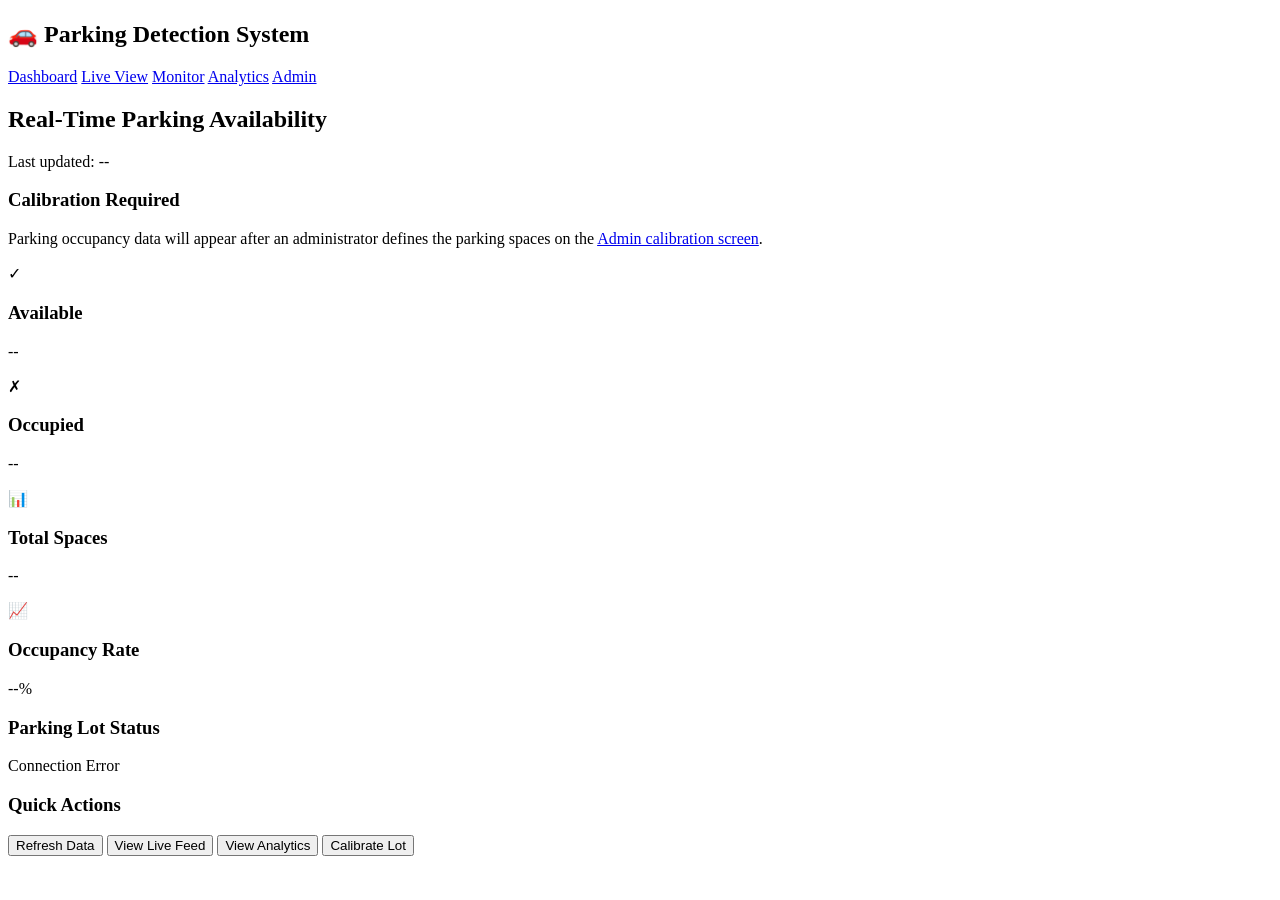
==== flaskweb/templates/index.html @ d4d2ddb9 "Improve live feed orientation and gating" ====
<!DOCTYPE html>
<html lang="en">
<head>
    <meta charset="UTF-8">
    <meta name="viewport" content="width=device-width, initial-scale=1.0">
    <title>Parking Availability Dashboard</title>
    <link rel="stylesheet" href="/static/css/style.css">
</head>
<body>
    <nav class="navbar">
        <div class="nav-container">
            <h1>🚗 Parking Detection System</h1>
            <div class="nav-links">
                <a href="/" class="active">Dashboard</a>
                <a href="/live">Live View</a>
                <a href="/monitor">Monitor</a>
                <a href="/analytics">Analytics</a>
                <a href="/admin">Admin</a>
            </div>
        </div>
    </nav>

    <div class="container">
        <div class="header">
            <h2>Real-Time Parking Availability</h2>
            <p class="last-updated">Last updated: <span id="lastUpdated">--</span></p>
        </div>

        <div id="calibrationNotice" class="notice-card hidden">
            <h3>Calibration Required</h3>
            <p>
                Parking occupancy data will appear after an administrator defines the parking spaces on the
                <a href="/admin">Admin calibration screen</a>.
            </p>
        </div>

        <div class="stats-grid" id="statsGrid">
            <div class="stat-card available">
                <div class="stat-icon">✓</div>
                <div class="stat-content">
                    <h3>Available</h3>
                    <p class="stat-number" id="availableSpaces">--</p>
                </div>
            </div>

            <div class="stat-card occupied">
                <div class="stat-icon">✗</div>
                <div class="stat-content">
                    <h3>Occupied</h3>
                    <p class="stat-number" id="occupiedSpaces">--</p>
                </div>
            </div>

            <div class="stat-card total">
                <div class="stat-icon">📊</div>
                <div class="stat-content">
                    <h3>Total Spaces</h3>
                    <p class="stat-number" id="totalSpaces">--</p>
                </div>
            </div>

            <div class="stat-card occupancy">
                <div class="stat-icon">📈</div>
                <div class="stat-content">
                    <h3>Occupancy Rate</h3>
                    <p class="stat-number" id="occupancyRate">--%</p>
                </div>
            </div>
        </div>

        <div class="content-section" id="statusSection">
            <h3>Parking Lot Status</h3>
            <div class="status-indicator">
                <span class="indicator-dot" id="statusIndicator"></span>
                <span id="statusText">Checking status...</span>
            </div>
        </div>

        <div class="content-section">
            <h3>Quick Actions</h3>
            <div class="button-group">
                <button onclick="refreshData()" class="btn btn-primary">Refresh Data</button>
                <button onclick="window.location.href='/monitor'" class="btn btn-secondary">View Live Feed</button>
                <button onclick="window.location.href='/analytics'" class="btn btn-secondary">View Analytics</button>
                <button onclick="window.location.href='/admin'" class="btn btn-secondary">Calibrate Lot</button>
            </div>
        </div>
    </div>

    <script>
        let updateInterval;

        function updateCalibrationVisibility(isCalibrated) {
            const statsGrid = document.getElementById('statsGrid');
            const statusSection = document.getElementById('statusSection');
            const notice = document.getElementById('calibrationNotice');

            if (!isCalibrated) {
                notice.classList.remove('hidden');
                statsGrid.classList.add('hidden');
                statusSection.classList.add('hidden');
                return false;
            }

            notice.classList.add('hidden');
            statsGrid.classList.remove('hidden');
            statusSection.classList.remove('hidden');
            return true;
        }

        async function fetchParkingStatus() {
            try {
                const response = await fetch('/api/parking/status');
                const data = await response.json();

                const isCalibrated = updateCalibrationVisibility(Boolean(data.is_calibrated));

                if (!isCalibrated) {
                    document.getElementById('availableSpaces').textContent = '--';
                    document.getElementById('occupiedSpaces').textContent = '--';
                    document.getElementById('totalSpaces').textContent = '--';
                    document.getElementById('occupancyRate').textContent = '--%';
                    document.getElementById('lastUpdated').textContent = 'Pending calibration';
                    document.getElementById('statusIndicator').className = 'indicator-dot yellow';
                    document.getElementById('statusText').textContent = 'Awaiting calibration by an admin';
                    return;
                }

                // Update stats
                document.getElementById('availableSpaces').textContent = data.available_spaces;
                document.getElementById('occupiedSpaces').textContent = data.occupied_spaces;
                document.getElementById('totalSpaces').textContent = data.total_spaces;
                
                // Calculate occupancy rate
                const occupancyRate = ((data.occupied_spaces / data.total_spaces) * 100).toFixed(1);
                document.getElementById('occupancyRate').textContent = occupancyRate + '%';
                
                // Update last updated time
                const lastUpdated = new Date(data.last_updated);
                document.getElementById('lastUpdated').textContent = lastUpdated.toLocaleTimeString();
                
                // Update status indicator
                const indicator = document.getElementById('statusIndicator');
                const statusText = document.getElementById('statusText');
                
                if (data.available_spaces > 10) {
                    indicator.className = 'indicator-dot green';
                    statusText.textContent = 'Parking Available';
                } else if (data.available_spaces > 5) {
                    indicator.className = 'indicator-dot yellow';
                    statusText.textContent = 'Limited Availability';
                } else {
                    indicator.className = 'indicator-dot red';
                    statusText.textContent = 'Almost Full';
                }
                
            } catch (error) {
                console.error('Error fetching parking status:', error);
                document.getElementById('statusText').textContent = 'Connection Error';
            }
        }

        function refreshData() {
            fetchParkingStatus();
        }

        // Initial load
        fetchParkingStatus();

        // Auto-refresh every 5 seconds
        updateInterval = setInterval(fetchParkingStatus, 5000);

        // Cleanup on page unload
        window.addEventListener('beforeunload', () => {
            clearInterval(updateInterval);
        });
    </script>
</body>
</html>
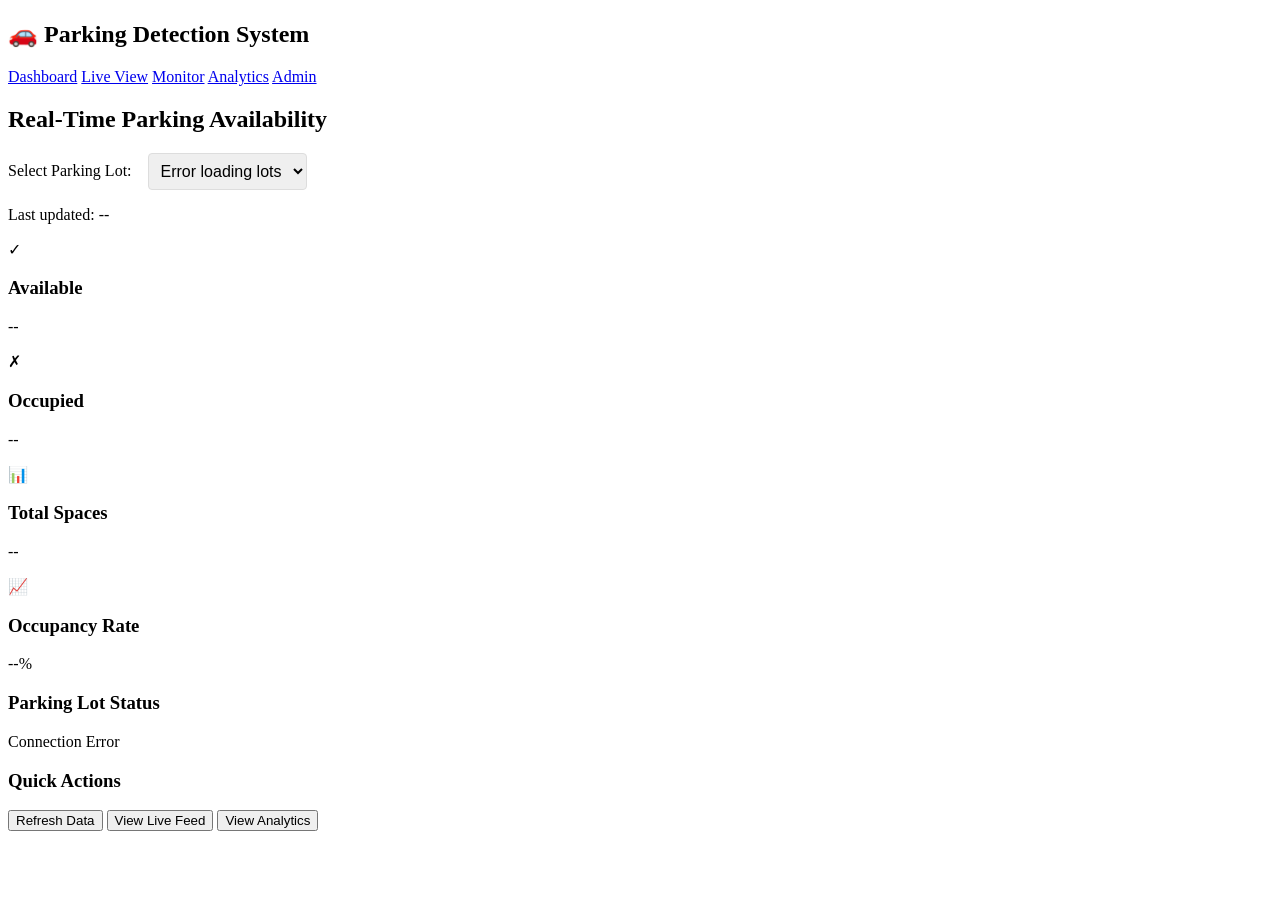
==== commit a129ca3e: "Massive System Overhaul A backlog of changes to the main branch involving multiple improvements and " ====
--- a/flaskweb/templates/index.html
+++ b/flaskweb/templates/index.html
@@ -23,18 +23,16 @@
     <div class="container">
         <div class="header">
             <h2>Real-Time Parking Availability</h2>
+            <div style="display: flex; align-items: center; gap: 1rem; margin-top: 0.5rem;">
+                <label for="lotSelector" style="font-weight: 500;">Select Parking Lot:</label>
+                <select id="lotSelector" style="padding: 0.5rem; border-radius: 4px; border: 1px solid #ddd; font-size: 1rem;">
+                    <option value="">Loading lots...</option>
+                </select>
+            </div>
             <p class="last-updated">Last updated: <span id="lastUpdated">--</span></p>
         </div>
 
-        <div id="calibrationNotice" class="notice-card hidden">
-            <h3>Calibration Required</h3>
-            <p>
-                Parking occupancy data will appear after an administrator defines the parking spaces on the
-                <a href="/admin">Admin calibration screen</a>.
-            </p>
-        </div>
-
-        <div class="stats-grid" id="statsGrid">
+        <div class="stats-grid">
             <div class="stat-card available">
                 <div class="stat-icon">✓</div>
                 <div class="stat-content">
@@ -68,7 +66,7 @@
             </div>
         </div>
 
-        <div class="content-section" id="statusSection">
+        <div class="content-section">
             <h3>Parking Lot Status</h3>
             <div class="status-indicator">
                 <span class="indicator-dot" id="statusIndicator"></span>
@@ -82,61 +80,67 @@
                 <button onclick="refreshData()" class="btn btn-primary">Refresh Data</button>
                 <button onclick="window.location.href='/monitor'" class="btn btn-secondary">View Live Feed</button>
                 <button onclick="window.location.href='/analytics'" class="btn btn-secondary">View Analytics</button>
-                <button onclick="window.location.href='/admin'" class="btn btn-secondary">Calibrate Lot</button>
             </div>
         </div>
     </div>
 
     <script>
         let updateInterval;
+        let currentLotId = 'LOT-001'; // Default
 
-        function updateCalibrationVisibility(isCalibrated) {
-            const statsGrid = document.getElementById('statsGrid');
-            const statusSection = document.getElementById('statusSection');
-            const notice = document.getElementById('calibrationNotice');
-
-            if (!isCalibrated) {
-                notice.classList.remove('hidden');
-                statsGrid.classList.add('hidden');
-                statusSection.classList.add('hidden');
-                return false;
+        async function loadAvailableLots() {
+            try {
+                const response = await fetch('/api/lots');
+                const data = await response.json();
+                const selector = document.getElementById('lotSelector');
+                
+                if (data.lots && data.lots.length > 0) {
+                    selector.innerHTML = data.lots.map(lot => 
+                        `<option value="${lot.public_id}" ${lot.public_id === currentLotId ? 'selected' : ''}>${lot.name} (${lot.public_id})</option>`
+                    ).join('');
+                    
+                    // Set default to first lot if current doesn't exist
+                    if (!data.lots.find(l => l.public_id === currentLotId)) {
+                        currentLotId = data.lots[0].public_id;
+                        selector.value = currentLotId;
+                    }
+                } else {
+                    selector.innerHTML = '<option value="">No lots available</option>';
+                }
+                
+                // Add change listener
+                selector.addEventListener('change', (e) => {
+                    currentLotId = e.target.value;
+                    fetchParkingStatus();
+                });
+                
+            } catch (error) {
+                console.error('Error loading lots:', error);
+                document.getElementById('lotSelector').innerHTML = '<option value="">Error loading lots</option>';
             }
-
-            notice.classList.add('hidden');
-            statsGrid.classList.remove('hidden');
-            statusSection.classList.remove('hidden');
-            return true;
         }
 
         async function fetchParkingStatus() {
+            if (!currentLotId) return;
+            
             try {
-                const response = await fetch('/api/parking/status');
+                const response = await fetch(`/api/lot/${currentLotId}/status`);
+                if (!response.ok) {
+                    throw new Error(`HTTP error! status: ${response.status}`);
+                }
                 const data = await response.json();
-
-                const isCalibrated = updateCalibrationVisibility(Boolean(data.is_calibrated));
-
-                if (!isCalibrated) {
-                    document.getElementById('availableSpaces').textContent = '--';
-                    document.getElementById('occupiedSpaces').textContent = '--';
-                    document.getElementById('totalSpaces').textContent = '--';
-                    document.getElementById('occupancyRate').textContent = '--%';
-                    document.getElementById('lastUpdated').textContent = 'Pending calibration';
-                    document.getElementById('statusIndicator').className = 'indicator-dot yellow';
-                    document.getElementById('statusText').textContent = 'Awaiting calibration by an admin';
-                    return;
-                }
-
-                // Update stats
+                
+                // Update stats - use available_spaces/occupied_spaces for consistency
                 document.getElementById('availableSpaces').textContent = data.available_spaces;
                 document.getElementById('occupiedSpaces').textContent = data.occupied_spaces;
                 document.getElementById('totalSpaces').textContent = data.total_spaces;
                 
                 // Calculate occupancy rate
-                const occupancyRate = ((data.occupied_spaces / data.total_spaces) * 100).toFixed(1);
+                const occupancyRate = data.total_spaces > 0 ? ((data.occupied_spaces / data.total_spaces) * 100).toFixed(1) : 0;
                 document.getElementById('occupancyRate').textContent = occupancyRate + '%';
                 
                 // Update last updated time
-                const lastUpdated = new Date(data.last_updated);
+                const lastUpdated = new Date(data.timestamp);
                 document.getElementById('lastUpdated').textContent = lastUpdated.toLocaleTimeString();
                 
                 // Update status indicator
@@ -146,17 +150,18 @@
                 if (data.available_spaces > 10) {
                     indicator.className = 'indicator-dot green';
                     statusText.textContent = 'Parking Available';
-                } else if (data.available_spaces > 5) {
+                } else if (data.available_spaces > 0) {
                     indicator.className = 'indicator-dot yellow';
                     statusText.textContent = 'Limited Availability';
                 } else {
                     indicator.className = 'indicator-dot red';
-                    statusText.textContent = 'Almost Full';
+                    statusText.textContent = 'Lot Full';
                 }
                 
             } catch (error) {
                 console.error('Error fetching parking status:', error);
                 document.getElementById('statusText').textContent = 'Connection Error';
+                document.getElementById('statusIndicator').className = 'indicator-dot red';
             }
         }
 
@@ -165,10 +170,13 @@
         }
 
         // Initial load
-        fetchParkingStatus();
-
-        // Auto-refresh every 5 seconds
-        updateInterval = setInterval(fetchParkingStatus, 5000);
+        document.addEventListener('DOMContentLoaded', () => {
+            loadAvailableLots().then(() => {
+                fetchParkingStatus();
+                // Auto-refresh every 10 seconds
+                updateInterval = setInterval(fetchParkingStatus, 10000);
+            });
+        });
 
         // Cleanup on page unload
         window.addEventListener('beforeunload', () => {
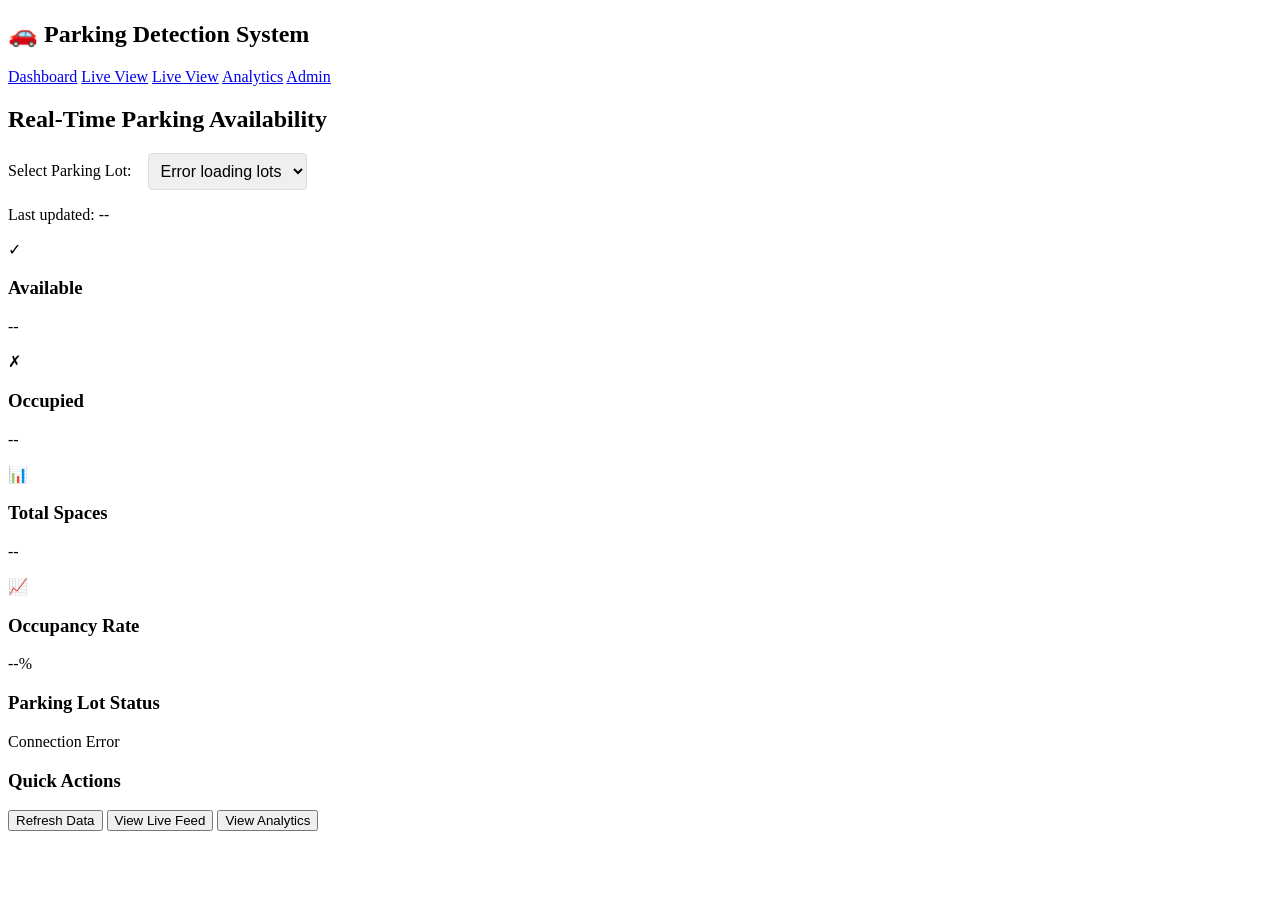
==== commit 017a2170: "Minor Updates Removed the redundant monitor page and made config files ignored via gitignore." ====
--- a/flaskweb/templates/index.html
+++ b/flaskweb/templates/index.html
@@ -13,7 +13,7 @@
             <div class="nav-links">
                 <a href="/" class="active">Dashboard</a>
                 <a href="/live">Live View</a>
-                <a href="/monitor">Monitor</a>
+                <a href="/live">Live View</a>
                 <a href="/analytics">Analytics</a>
                 <a href="/admin">Admin</a>
             </div>
@@ -78,7 +78,7 @@
             <h3>Quick Actions</h3>
             <div class="button-group">
                 <button onclick="refreshData()" class="btn btn-primary">Refresh Data</button>
-                <button onclick="window.location.href='/monitor'" class="btn btn-secondary">View Live Feed</button>
+                <button onclick="window.location.href='/live'" class="btn btn-secondary">View Live Feed</button>
                 <button onclick="window.location.href='/analytics'" class="btn btn-secondary">View Analytics</button>
             </div>
         </div>
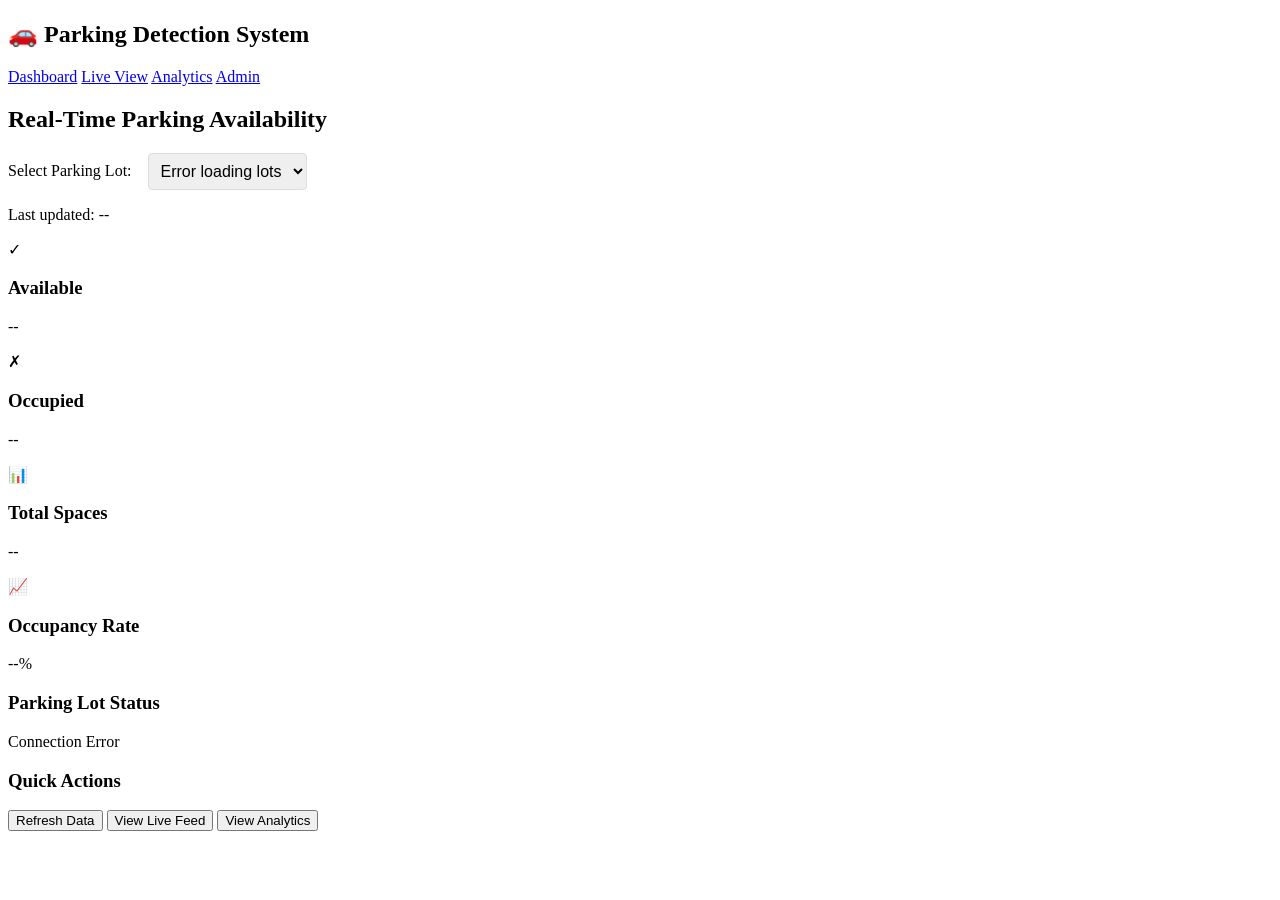
==== commit a2203796: "More Improvements - Made small/distance spots actually have a lower confidence threshold. - Made sma" ====
--- a/flaskweb/templates/index.html
+++ b/flaskweb/templates/index.html
@@ -12,7 +12,6 @@
             <h1>🚗 Parking Detection System</h1>
             <div class="nav-links">
                 <a href="/" class="active">Dashboard</a>
-                <a href="/live">Live View</a>
                 <a href="/live">Live View</a>
                 <a href="/analytics">Analytics</a>
                 <a href="/admin">Admin</a>
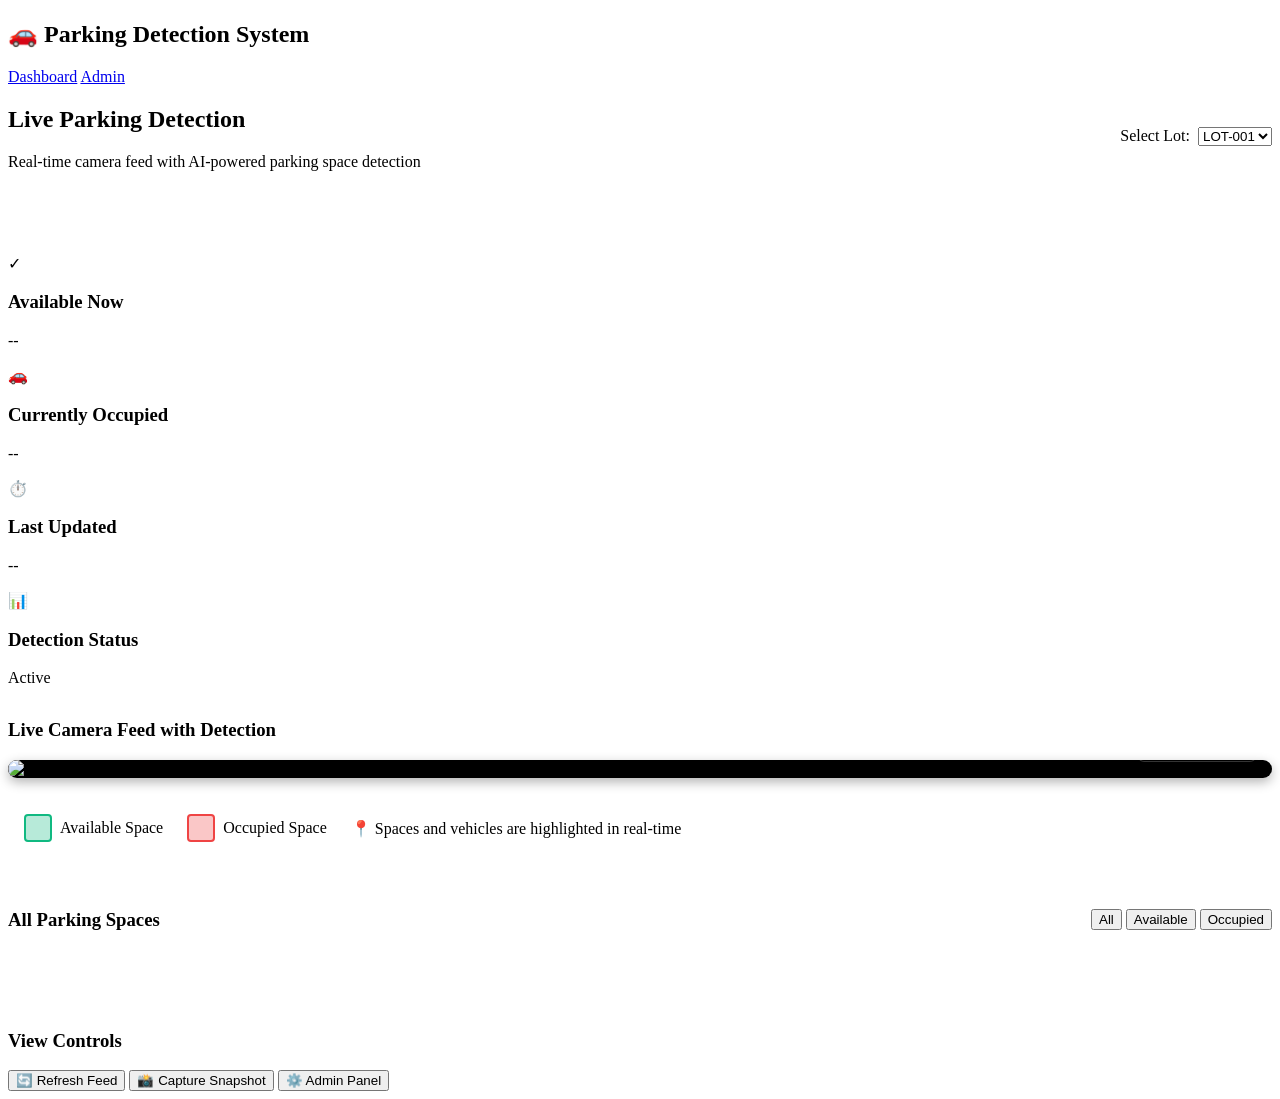
==== commit 083da353: "A bit of documentation + authentication Overall a massive update including the addition of a session" ====
--- a/flaskweb/templates/index.html
+++ b/flaskweb/templates/index.html
@@ -3,8 +3,175 @@
 <head>
     <meta charset="UTF-8">
     <meta name="viewport" content="width=device-width, initial-scale=1.0">
-    <title>Parking Availability Dashboard</title>
+    <meta http-equiv="Cache-Control" content="no-cache, no-store, must-revalidate">
+    <meta http-equiv="Pragma" content="no-cache">
+    <meta http-equiv="Expires" content="0">
+    <title>SPOTection - Real-Time Parking Detection</title>
     <link rel="stylesheet" href="/static/css/style.css">
+    <style>
+        .live-view-container {
+            position: relative;
+            display: inline-block;
+            width: 100%;
+            background: #000;
+            border-radius: 12px;
+            overflow: hidden;
+            box-shadow: 0 4px 12px rgba(0, 0, 0, 0.3);
+        }
+        
+        #liveFeed {
+            display: block;
+            width: 100%;
+            height: auto;
+        }
+        
+        #detectionCanvas {
+            position: absolute;
+            top: 0;
+            left: 0;
+            pointer-events: none;
+        }
+        
+        .detection-overlay {
+            position: absolute;
+            top: 1rem;
+            right: 1rem;
+            background: rgba(0, 0, 0, 0.8);
+            backdrop-filter: blur(10px);
+            padding: 1rem;
+            border-radius: 8px;
+            color: white;
+            min-width: 200px;
+        }
+        
+        .detection-overlay h4 {
+            margin: 0 0 0.75rem 0;
+            font-size: 1rem;
+            color: #10b981;
+        }
+        
+        .detection-stat {
+            display: flex;
+            justify-content: space-between;
+            margin-bottom: 0.5rem;
+            font-size: 0.9rem;
+        }
+        
+        .detection-stat span:first-child {
+            color: #94a3b8;
+        }
+        
+        .detection-stat span:last-child {
+            font-weight: 600;
+        }
+        
+        .legend {
+            display: flex;
+            gap: 1.5rem;
+            flex-wrap: wrap;
+            padding: 1rem;
+            background: var(--background);
+            border-radius: 8px;
+            margin-top: 1rem;
+        }
+        
+        .legend-item {
+            display: flex;
+            align-items: center;
+            gap: 0.5rem;
+        }
+        
+        .legend-box {
+            width: 24px;
+            height: 24px;
+            border-radius: 4px;
+            border: 2px solid;
+        }
+        
+        .legend-box.available {
+            background: rgba(16, 185, 129, 0.3);
+            border-color: #10b981;
+        }
+        
+        .legend-box.occupied {
+            background: rgba(239, 68, 68, 0.3);
+            border-color: #ef4444;
+        }
+        
+        .fullscreen-btn {
+            position: absolute;
+            bottom: 1rem;
+            right: 1rem;
+            padding: 0.5rem 1rem;
+            background: rgba(0, 0, 0, 0.7);
+            color: white;
+            border: 1px solid rgba(255, 255, 255, 0.2);
+            border-radius: 6px;
+            cursor: pointer;
+            font-size: 0.9rem;
+            transition: all 0.2s;
+        }
+        
+        .fullscreen-btn:hover {
+            background: rgba(0, 0, 0, 0.9);
+        }
+        
+        .space-grid {
+            display: grid;
+            grid-template-columns: repeat(auto-fill, minmax(80px, 1fr));
+            gap: 0.5rem;
+            padding: 1rem;
+            background: var(--background);
+            border-radius: 8px;
+        }
+        
+        .space-cell {
+            aspect-ratio: 1;
+            display: flex;
+            align-items: center;
+            justify-content: center;
+            font-weight: 600;
+            font-size: 0.85rem;
+            border-radius: 6px;
+            transition: all 0.3s;
+            cursor: pointer;
+            border: 2px solid transparent;
+        }
+        
+        .space-cell.available {
+            background: #d1fae5;
+            color: #059669;
+        }
+        
+        .space-cell.occupied {
+            background: #fee2e2;
+            color: #dc2626;
+        }
+        
+        .space-cell:hover {
+            transform: scale(1.05);
+            border-color: var(--primary-color);
+        }
+        
+        .status-banner {
+            padding: 0.75rem 1.5rem;
+            background: linear-gradient(135deg, var(--primary-color), #1d4ed8);
+            color: white;
+            border-radius: 8px;
+            display: flex;
+            justify-content: space-between;
+            align-items: center;
+            margin-bottom: 1rem;
+        }
+        
+        .status-banner.alert {
+            background: linear-gradient(135deg, var(--danger-color), #dc2626);
+        }
+        
+        .status-banner.warning {
+            background: linear-gradient(135deg, var(--warning-color), #d97706);
+        }
+    </style>
 </head>
 <body>
     <nav class="navbar">
@@ -12,8 +179,6 @@
             <h1>🚗 Parking Detection System</h1>
             <div class="nav-links">
                 <a href="/" class="active">Dashboard</a>
-                <a href="/live">Live View</a>
-                <a href="/analytics">Analytics</a>
                 <a href="/admin">Admin</a>
             </div>
         </div>
@@ -21,163 +186,571 @@
 
     <div class="container">
         <div class="header">
-            <h2>Real-Time Parking Availability</h2>
-            <div style="display: flex; align-items: center; gap: 1rem; margin-top: 0.5rem;">
-                <label for="lotSelector" style="font-weight: 500;">Select Parking Lot:</label>
-                <select id="lotSelector" style="padding: 0.5rem; border-radius: 4px; border: 1px solid #ddd; font-size: 1rem;">
-                    <option value="">Loading lots...</option>
-                </select>
-            </div>
-            <p class="last-updated">Last updated: <span id="lastUpdated">--</span></p>
+            <div style="display: flex; justify-content: space-between; align-items: center;">
+                <div>
+                    <h2>Live Parking Detection</h2>
+                    <p>Real-time camera feed with AI-powered parking space detection</p>
+                </div>
+                <div style="display: flex; gap: 0.5rem; align-items: center;">
+                    <label for="lotSelector" style="color: var(--text-secondary);">Select Lot:</label>
+                    <select id="lotSelector" class="form-control" style="width: auto;">
+                        <option value="LOT-001">LOT-001</option>
+                    </select>
+                </div>
+            </div>
         </div>
 
-        <div class="stats-grid">
+        <!-- Status Banner -->
+        <div class="status-banner" id="statusBanner">
+            <div>
+                <strong id="bannerTitle">Parking Available</strong>
+                <span id="bannerMessage" style="margin-left: 1rem; opacity: 0.9;">Plenty of spaces remaining</span>
+            </div>
+            <div style="font-size: 1.5rem; font-weight: 700;" id="bannerCount">23 / 50</div>
+        </div>
+
+        <!-- Quick Stats -->
+        <div class="stats-grid" style="margin-bottom: 2rem;">
             <div class="stat-card available">
                 <div class="stat-icon">✓</div>
                 <div class="stat-content">
-                    <h3>Available</h3>
+                    <h3>Available Now</h3>
                     <p class="stat-number" id="availableSpaces">--</p>
                 </div>
             </div>
 
             <div class="stat-card occupied">
-                <div class="stat-icon">✗</div>
+                <div class="stat-icon">🚗</div>
                 <div class="stat-content">
-                    <h3>Occupied</h3>
+                    <h3>Currently Occupied</h3>
                     <p class="stat-number" id="occupiedSpaces">--</p>
                 </div>
             </div>
 
-            <div class="stat-card total">
+            <div class="stat-card">
+                <div class="stat-icon">⏱️</div>
+                <div class="stat-content">
+                    <h3>Last Updated</h3>
+                    <p class="stat-number" style="font-size: 1rem;" id="lastUpdated">--</p>
+                </div>
+            </div>
+
+            <div class="stat-card">
                 <div class="stat-icon">📊</div>
                 <div class="stat-content">
-                    <h3>Total Spaces</h3>
-                    <p class="stat-number" id="totalSpaces">--</p>
-                </div>
-            </div>
-
-            <div class="stat-card occupancy">
-                <div class="stat-icon">📈</div>
-                <div class="stat-content">
-                    <h3>Occupancy Rate</h3>
-                    <p class="stat-number" id="occupancyRate">--%</p>
+                    <h3>Detection Status</h3>
+                    <p class="stat-number" style="font-size: 1rem;">
+                        <span class="indicator-dot green"></span> Active
+                    </p>
                 </div>
             </div>
         </div>
 
+        <!-- Live Feed with Detection Overlay -->
         <div class="content-section">
-            <h3>Parking Lot Status</h3>
-            <div class="status-indicator">
-                <span class="indicator-dot" id="statusIndicator"></span>
-                <span id="statusText">Checking status...</span>
+            <h3>Live Camera Feed with Detection</h3>
+            
+            <div class="live-view-container" id="liveViewContainer">
+                <img id="liveFeed" src="" alt="Loading live feed...">
+                <canvas id="detectionCanvas"></canvas>
+                
+                <!-- Real-time Stats Overlay -->
+                <div class="detection-overlay">
+                    <h4>🎯 Detection Info</h4>
+                    <div class="detection-stat">
+                        <span>Confidence:</span>
+                        <span id="confidence">95%</span>
+                    </div>
+                    <div class="detection-stat">
+                        <span>FPS:</span>
+                        <span id="fps">--</span>
+                    </div>
+                    <div class="detection-stat">
+                        <span>Detected:</span>
+                        <span id="detectedCount">--</span>
+                    </div>
+                    <div class="detection-stat">
+                        <span>Processing:</span>
+                        <span id="processingTime">--ms</span>
+                    </div>
+                </div>
+
+                <button class="fullscreen-btn" onclick="toggleFullscreen()">
+                    🖵 Fullscreen
+                </button>
+            </div>
+
+            <!-- Legend -->
+            <div class="legend">
+                <div class="legend-item">
+                    <div class="legend-box available"></div>
+                    <span>Available Space</span>
+                </div>
+                <div class="legend-item">
+                    <div class="legend-box occupied"></div>
+                    <span>Occupied Space</span>
+                </div>
+                <div class="legend-item">
+                    <span style="color: var(--text-secondary);">
+                        📍 Spaces and vehicles are highlighted in real-time
+                    </span>
+                </div>
             </div>
         </div>
 
-        <div class="content-section">
-            <h3>Quick Actions</h3>
+        <!-- Space Grid View -->
+        <div class="content-section" style="margin-top: 2rem;">
+            <div style="display: flex; justify-content: space-between; align-items: center; margin-bottom: 1rem;">
+                <h3>All Parking Spaces</h3>
+                <div>
+                    <button onclick="filterSpaces('all')" class="btn btn-secondary" id="filterAll">All</button>
+                    <button onclick="filterSpaces('available')" class="btn btn-secondary" id="filterAvailable">Available</button>
+                    <button onclick="filterSpaces('occupied')" class="btn btn-secondary" id="filterOccupied">Occupied</button>
+                </div>
+            </div>
+            
+            <div class="space-grid" id="spaceGrid">
+                <!-- Spaces will be populated here -->
+            </div>
+        </div>
+
+        <!-- Controls -->
+        <div class="content-section" style="margin-top: 2rem;">
+            <h3>View Controls</h3>
             <div class="button-group">
-                <button onclick="refreshData()" class="btn btn-primary">Refresh Data</button>
-                <button onclick="window.location.href='/live'" class="btn btn-secondary">View Live Feed</button>
-                <button onclick="window.location.href='/analytics'" class="btn btn-secondary">View Analytics</button>
+                <button onclick="refreshFeed()" class="btn btn-secondary">
+                    🔄 Refresh Feed
+                </button>
+                <button onclick="captureSnapshot()" class="btn btn-secondary">
+                    📸 Capture Snapshot
+                </button>
+                <button onclick="window.location.href='/admin'" class="btn btn-secondary">
+                    ⚙️ Admin Panel
+                </button>
             </div>
         </div>
     </div>
 
     <script>
+        let canvas, ctx, liveFeed;
+        const showOverlay = true; // Always show overlay - cannot be toggled off
+        let currentFilter = 'all';
+        let currentLotId = 'LOT-001'; // Track selected lot
+        let highlightedSpotId = null; // Track which spot is being hovered
+        let detectionData = {
+            spots: [],
+            vehicles: [],  // Add vehicles array
+            available: 0,
+            occupied: 0,
+            hasCalibration: false
+        };
         let updateInterval;
-        let currentLotId = 'LOT-001'; // Default
-
-        async function loadAvailableLots() {
+
+        // Load available lots
+        function loadAvailableLots() {
+            fetch('/api/lots')
+                .then(response => response.json())
+                .then(data => {
+                    const selector = document.getElementById('lotSelector');
+                    selector.innerHTML = '';
+                    data.lots.forEach(lot => {
+                        const option = document.createElement('option');
+                        option.value = lot.public_id;
+                        option.textContent = `${lot.public_id} - ${lot.name}`;
+                        if (lot.public_id === currentLotId) {
+                            option.selected = true;
+                        }
+                        selector.appendChild(option);
+                    });
+                })
+                .catch(error => console.error('Error loading lots:', error));
+        }
+
+        // Initialize
+        window.onload = function() {
+            liveFeed = document.getElementById('liveFeed');
+            canvas = document.getElementById('detectionCanvas');
+            ctx = canvas.getContext('2d');
+            
+            // Load available lots
+            loadAvailableLots();
+            
+            // Load initial data
+            loadLiveFeed();
+            fetchDetectionOverlay();  // Changed to use detection overlay
+            
+            // Setup resize handler
+            liveFeed.onload = function() {
+                resizeCanvas();
+                drawDetectionOverlay();
+            };
+            
+            window.addEventListener('resize', resizeCanvas);
+            
+            // Auto-update every 2 seconds for real-time feel
+            updateInterval = setInterval(() => {
+                loadLiveFeed();
+                fetchDetectionOverlay();  // Changed to use detection overlay
+            }, 2000);
+            
+            // Lot selector change event
+            document.getElementById('lotSelector').addEventListener('change', function(e) {
+                currentLotId = e.target.value;
+                fetchDetectionOverlay(); // Reload with new lot
+                loadLiveFeed(); // Reload camera feed for new lot
+            });
+        };
+
+        function resizeCanvas() {
+            canvas.width = liveFeed.clientWidth;
+            canvas.height = liveFeed.clientHeight;
+            drawDetectionOverlay();
+        }
+
+        async function fetchDetectionOverlay() {
             try {
-                const response = await fetch('/api/lots');
+                // Add timestamp to prevent caching
+                const timestamp = new Date().getTime();
+                const response = await fetch(`/api/lot/${currentLotId}/detection/overlay?t=${timestamp}`);
                 const data = await response.json();
-                const selector = document.getElementById('lotSelector');
-                
-                if (data.lots && data.lots.length > 0) {
-                    selector.innerHTML = data.lots.map(lot => 
-                        `<option value="${lot.public_id}" ${lot.public_id === currentLotId ? 'selected' : ''}>${lot.name} (${lot.public_id})</option>`
-                    ).join('');
-                    
-                    // Set default to first lot if current doesn't exist
-                    if (!data.lots.find(l => l.public_id === currentLotId)) {
-                        currentLotId = data.lots[0].public_id;
-                        selector.value = currentLotId;
+                
+                console.log('Detection overlay received:', data);
+                
+                detectionData.spots = data.spots || [];
+                detectionData.vehicles = data.vehicles || [];  // Store vehicles
+                detectionData.hasCalibration = data.has_calibration;
+                
+                // Calculate counts
+                detectionData.available = detectionData.spots.filter(s => s.status === 'free').length;
+                detectionData.occupied = detectionData.spots.filter(s => s.status === 'occupied').length;
+                
+                console.log(`Found ${detectionData.vehicles.length} vehicle detections`);
+                
+                // Update UI with fresh data - format to match what updateUI expects
+                updateUI({
+                    available_spaces: detectionData.available,
+                    occupied_spaces: detectionData.occupied,
+                    total_spaces: detectionData.spots.length,
+                    last_updated: data.timestamp,
+                    spaces: detectionData.spots
+                });
+                
+                drawDetectionOverlay();
+                updateSpaceGrid();
+                
+                if (!detectionData.hasCalibration) {
+                    console.warn('⚠️ No calibration data. Please calibrate at /admin');
+                }
+            } catch (error) {
+                console.error('Error fetching detection overlay:', error);
+            }
+        }
+
+        async function loadLiveFeed() {
+            try {
+                const lotId = currentLotId || 'LOT-001';
+                const response = await fetch(`/api/camera/feed?lot_id=${lotId}&t=${Date.now()}`);
+                
+                if (!response.ok) {
+                    throw new Error(`HTTP ${response.status}: ${response.statusText}`);
+                }
+                
+                const data = await response.json();
+                
+                console.log('Camera feed response:', data); // Debug log
+                
+                if (data.error) {
+                    console.error('Camera feed error:', data.error);
+                    liveFeed.alt = `Camera Error: ${data.error}`;
+                    // Still try to show placeholder if available
+                    if (data.image_url) {
+                        liveFeed.src = data.image_url;
+                    }
+                    return;
+                }
+                
+                if (data.image_url) {
+                    // Handle both base64 and regular URLs
+                    if (data.image_url.startsWith('data:image')) {
+                        // Base64 encoded image
+                        liveFeed.src = data.image_url;
+                    } else {
+                        // Regular URL with cache buster
+                        liveFeed.src = data.image_url + '?t=' + Date.now();
                     }
                 } else {
-                    selector.innerHTML = '<option value="">No lots available</option>';
-                }
-                
-                // Add change listener
-                selector.addEventListener('change', (e) => {
-                    currentLotId = e.target.value;
-                    fetchParkingStatus();
+                    console.error('No image_url in response');
+                    liveFeed.alt = 'No camera feed available';
+                }
+                
+                // Update FPS
+                const fps = Math.floor(Math.random() * 3) + 28; // Simulate 28-30 FPS
+                document.getElementById('fps').textContent = fps;
+                
+                // Update processing time
+                const processingTime = Math.floor(Math.random() * 20) + 30; // 30-50ms
+                document.getElementById('processingTime').textContent = processingTime + 'ms';
+            } catch (error) {
+                console.error('Error loading feed:', error);
+                // Show error on page
+                liveFeed.alt = 'Error loading camera feed: ' + error.message;
+                document.getElementById('fps').textContent = '--';
+                document.getElementById('processingTime').textContent = '--';
+            }
+        }
+
+        function updateUI(data) {
+            // Update stats
+            document.getElementById('availableSpaces').textContent = data.available_spaces;
+            document.getElementById('occupiedSpaces').textContent = data.occupied_spaces;
+            document.getElementById('detectedCount').textContent = data.total_spaces;
+            
+            // Update last updated
+            const lastUpdated = new Date(data.last_updated);
+            document.getElementById('lastUpdated').textContent = lastUpdated.toLocaleTimeString();
+            
+            // Update banner
+            const banner = document.getElementById('statusBanner');
+            const bannerTitle = document.getElementById('bannerTitle');
+            const bannerMessage = document.getElementById('bannerMessage');
+            const bannerCount = document.getElementById('bannerCount');
+            
+            bannerCount.textContent = `${data.available_spaces} / ${data.total_spaces}`;
+            
+            if (data.available_spaces === 0) {
+                banner.className = 'status-banner alert';
+                bannerTitle.textContent = 'Lot Full';
+                bannerMessage.textContent = 'No spaces currently available';
+            } else if (data.available_spaces <= 5) {
+                banner.className = 'status-banner warning';
+                bannerTitle.textContent = 'Limited Availability';
+                bannerMessage.textContent = 'Only a few spaces left';
+            } else {
+                banner.className = 'status-banner';
+                bannerTitle.textContent = 'Parking Available';
+                bannerMessage.textContent = 'Plenty of spaces remaining';
+            }
+        }
+
+        function drawDetectionOverlay() {
+            ctx.clearRect(0, 0, canvas.width, canvas.height);
+            
+            // Only draw if we have actual calibrated spaces with polygon data
+            if (!detectionData.spots || detectionData.spots.length === 0) {
+                return; // No spaces to draw
+            }
+            
+            // Draw parking spots
+            detectionData.spots.forEach((space) => {
+                // Only draw if the space has polygon data from calibration
+                if (!space.polygon || space.polygon.length < 3) {
+                    return; // Skip spaces without proper polygon data
+                }
+                
+                // Convert normalized coordinates (0-1) to canvas pixels
+                const polygon = space.polygon.map(point => ({
+                    x: point.x * canvas.width,
+                    y: point.y * canvas.height
+                }));
+                
+                // Check if this spot is highlighted
+                const isHighlighted = highlightedSpotId === space.id;
+                const isSmall = space.is_small || false;
+                
+                // Determine color based on status and highlight
+                const isFree = space.status === 'free';
+                let color = isFree ? '#10b981' : '#ef4444';
+                let fillColor = isFree ? 'rgba(16, 185, 129, 0.2)' : 'rgba(239, 68, 68, 0.2)';
+                let lineWidth = 2;
+                
+                // Apply small spot styling (dashed border)
+                if (isSmall && !isHighlighted) {
+                    ctx.setLineDash([5, 3]); // Dashed line for small spots
+                    lineWidth = 1.5; // Slightly thinner
+                } else {
+                    ctx.setLineDash([]); // Solid line for normal spots
+                }
+                
+                // Apply highlight styling
+                if (isHighlighted) {
+                    color = '#fbbf24'; // Yellow/gold for highlight
+                    fillColor = 'rgba(251, 191, 36, 0.4)'; // Brighter, more opaque
+                    lineWidth = 4; // Thicker border
+                    ctx.setLineDash([]); // Solid line when highlighted
+                }
+                
+                // Fill
+                ctx.fillStyle = fillColor;
+                ctx.beginPath();
+                ctx.moveTo(polygon[0].x, polygon[0].y);
+                for (let i = 1; i < polygon.length; i++) {
+                    ctx.lineTo(polygon[i].x, polygon[i].y);
+                }
+                ctx.closePath();
+                ctx.fill();
+                
+                // Border
+                ctx.strokeStyle = color;
+                ctx.lineWidth = lineWidth;
+                ctx.stroke();
+                
+                // Calculate center for label
+                const centerX = polygon.reduce((sum, p) => sum + p.x, 0) / polygon.length;
+                const centerY = polygon.reduce((sum, p) => sum + p.y, 0) / polygon.length;
+                
+                // Draw spot ID
+                ctx.fillStyle = '#000';
+                ctx.font = 'bold 12px Arial';
+                ctx.textAlign = 'center';
+                ctx.textBaseline = 'middle';
+                
+                // Background for text
+                const spotLabel = space.id.replace('SPACE-', '');
+                const textWidth = ctx.measureText(spotLabel).width;
+                ctx.fillStyle = color;
+                ctx.fillRect(centerX - textWidth/2 - 4, centerY - 8, textWidth + 8, 16);
+                
+                ctx.fillStyle = '#fff';
+                ctx.fillText(spotLabel, centerX, centerY);
+                
+                // Draw "S" badge for small spots in top-right corner
+                if (isSmall) {
+                    const topRight = polygon.reduce((max, p) => p.x > max.x ? p : max, polygon[0]);
+                    ctx.fillStyle = 'rgba(255, 165, 0, 0.8)'; // Orange background
+                    ctx.beginPath();
+                    ctx.arc(topRight.x - 8, topRight.y + 8, 7, 0, Math.PI * 2);
+                    ctx.fill();
+                    ctx.fillStyle = '#fff';
+                    ctx.font = 'bold 9px Arial';
+                    ctx.fillText('S', topRight.x - 8, topRight.y + 8);
+                }
+                
+                // Draw vehicle info if occupied
+                if (!isFree && space.vehicle) {
+                    ctx.font = '10px Arial';
+                    const vehicleLabel = space.vehicle.class || 'vehicle';
+                    const confLabel = `${(space.confidence * 100).toFixed(0)}%`;
+                    
+                    // Draw vehicle type below spot number
+                    ctx.fillStyle = 'rgba(0, 0, 0, 0.7)';
+                    const vehicleTextWidth = ctx.measureText(`${vehicleLabel} ${confLabel}`).width;
+                    ctx.fillRect(centerX - vehicleTextWidth/2 - 3, centerY + 12, vehicleTextWidth + 6, 14);
+                    
+                    ctx.fillStyle = '#fff';
+                    ctx.fillText(`${vehicleLabel} ${confLabel}`, centerX, centerY + 19);
+                }
+            });
+            
+            // Draw detection count
+            const detectedVehicles = detectionData.spots.filter(s => s.vehicle).length;
+            if (detectedVehicles > 0) {
+                document.getElementById('detectedCount').textContent = `${detectedVehicles} vehicles`;
+                
+                // Calculate average confidence
+                const occupiedSpots = detectionData.spots.filter(s => s.status === 'occupied');
+                if (occupiedSpots.length > 0) {
+                    const avgConfidence = occupiedSpots.reduce((sum, s) => sum + (s.confidence || 0), 0) / occupiedSpots.length;
+                    document.getElementById('confidence').textContent = `${(avgConfidence * 100).toFixed(0)}%`;
+                }
+            } else {
+                document.getElementById('detectedCount').textContent = 'No vehicles';
+                document.getElementById('confidence').textContent = '--';
+            }
+        }
+
+        function updateSpaceGrid() {
+            const grid = document.getElementById('spaceGrid');
+            
+            let filteredSpots = detectionData.spots;
+            if (currentFilter === 'available') {
+                filteredSpots = detectionData.spots.filter(s => s.status === 'free');
+            } else if (currentFilter === 'occupied') {
+                filteredSpots = detectionData.spots.filter(s => s.status === 'occupied');
+            }
+            
+            grid.innerHTML = filteredSpots.map(spot => {
+                const statusClass = spot.status === 'free' ? 'available' : 'occupied';
+                const statusLabel = spot.status === 'free' ? 'Available' : 'Occupied';
+                const smallBadge = spot.is_small ? '<span style="font-size: 9px; color: #ff9800;">⚬</span> ' : '';
+                const smallTitle = spot.is_small ? ' (Small/Distant Spot)' : '';
+                return `
+                    <div class="space-cell ${statusClass}" 
+                         title="${spot.id} - ${statusLabel}${smallTitle}"
+                         onmouseenter="highlightSpot('${spot.id}')"
+                         onmouseleave="clearHighlight()">
+                        ${smallBadge}${spot.id.replace('SPACE-', '')}
+                    </div>
+                `;
+            }).join('');
+        }
+
+        function highlightSpot(spotId) {
+            highlightedSpotId = spotId;
+            drawDetectionOverlay();
+        }
+
+        function clearHighlight() {
+            highlightedSpotId = null;
+            drawDetectionOverlay();
+        }
+
+        function refreshFeed() {
+            loadLiveFeed();
+            fetchDetectionOverlay();
+        }
+
+        function captureSnapshot() {
+            // Create a temporary canvas with both feed and overlay
+            const tempCanvas = document.createElement('canvas');
+            tempCanvas.width = liveFeed.naturalWidth;
+            tempCanvas.height = liveFeed.naturalHeight;
+            const tempCtx = tempCanvas.getContext('2d');
+            
+            // Draw image
+            tempCtx.drawImage(liveFeed, 0, 0);
+            
+            // Draw overlay if visible
+            if (showOverlay) {
+                tempCtx.drawImage(canvas, 0, 0, tempCanvas.width, tempCanvas.height);
+            }
+            
+            // Download
+            tempCanvas.toBlob(blob => {
+                const url = URL.createObjectURL(blob);
+                const a = document.createElement('a');
+                a.href = url;
+                a.download = `parking_snapshot_${new Date().toISOString().split('T')[0]}_${Date.now()}.jpg`;
+                a.click();
+                URL.revokeObjectURL(url);
+            }, 'image/jpeg');
+            
+            alert('📸 Snapshot captured!');
+        }
+
+        function filterSpaces(filter) {
+            currentFilter = filter;
+            
+            // Update button states
+            document.getElementById('filterAll').className = filter === 'all' ? 'btn btn-primary' : 'btn btn-secondary';
+            document.getElementById('filterAvailable').className = filter === 'available' ? 'btn btn-primary' : 'btn btn-secondary';
+            document.getElementById('filterOccupied').className = filter === 'occupied' ? 'btn btn-primary' : 'btn btn-secondary';
+            
+            updateSpaceGrid();
+        }
+
+        function toggleFullscreen() {
+            const container = document.getElementById('liveViewContainer');
+            
+            if (!document.fullscreenElement) {
+                container.requestFullscreen().catch(err => {
+                    alert('Error attempting to enable fullscreen: ' + err.message);
                 });
-                
-            } catch (error) {
-                console.error('Error loading lots:', error);
-                document.getElementById('lotSelector').innerHTML = '<option value="">Error loading lots</option>';
+            } else {
+                document.exitFullscreen();
             }
         }
 
-        async function fetchParkingStatus() {
-            if (!currentLotId) return;
-            
-            try {
-                const response = await fetch(`/api/lot/${currentLotId}/status`);
-                if (!response.ok) {
-                    throw new Error(`HTTP error! status: ${response.status}`);
-                }
-                const data = await response.json();
-                
-                // Update stats - use available_spaces/occupied_spaces for consistency
-                document.getElementById('availableSpaces').textContent = data.available_spaces;
-                document.getElementById('occupiedSpaces').textContent = data.occupied_spaces;
-                document.getElementById('totalSpaces').textContent = data.total_spaces;
-                
-                // Calculate occupancy rate
-                const occupancyRate = data.total_spaces > 0 ? ((data.occupied_spaces / data.total_spaces) * 100).toFixed(1) : 0;
-                document.getElementById('occupancyRate').textContent = occupancyRate + '%';
-                
-                // Update last updated time
-                const lastUpdated = new Date(data.timestamp);
-                document.getElementById('lastUpdated').textContent = lastUpdated.toLocaleTimeString();
-                
-                // Update status indicator
-                const indicator = document.getElementById('statusIndicator');
-                const statusText = document.getElementById('statusText');
-                
-                if (data.available_spaces > 10) {
-                    indicator.className = 'indicator-dot green';
-                    statusText.textContent = 'Parking Available';
-                } else if (data.available_spaces > 0) {
-                    indicator.className = 'indicator-dot yellow';
-                    statusText.textContent = 'Limited Availability';
-                } else {
-                    indicator.className = 'indicator-dot red';
-                    statusText.textContent = 'Lot Full';
-                }
-                
-            } catch (error) {
-                console.error('Error fetching parking status:', error);
-                document.getElementById('statusText').textContent = 'Connection Error';
-                document.getElementById('statusIndicator').className = 'indicator-dot red';
-            }
-        }
-
-        function refreshData() {
-            fetchParkingStatus();
-        }
-
-        // Initial load
-        document.addEventListener('DOMContentLoaded', () => {
-            loadAvailableLots().then(() => {
-                fetchParkingStatus();
-                // Auto-refresh every 10 seconds
-                updateInterval = setInterval(fetchParkingStatus, 10000);
-            });
-        });
-
-        // Cleanup on page unload
+        // Cleanup
         window.addEventListener('beforeunload', () => {
             clearInterval(updateInterval);
         });
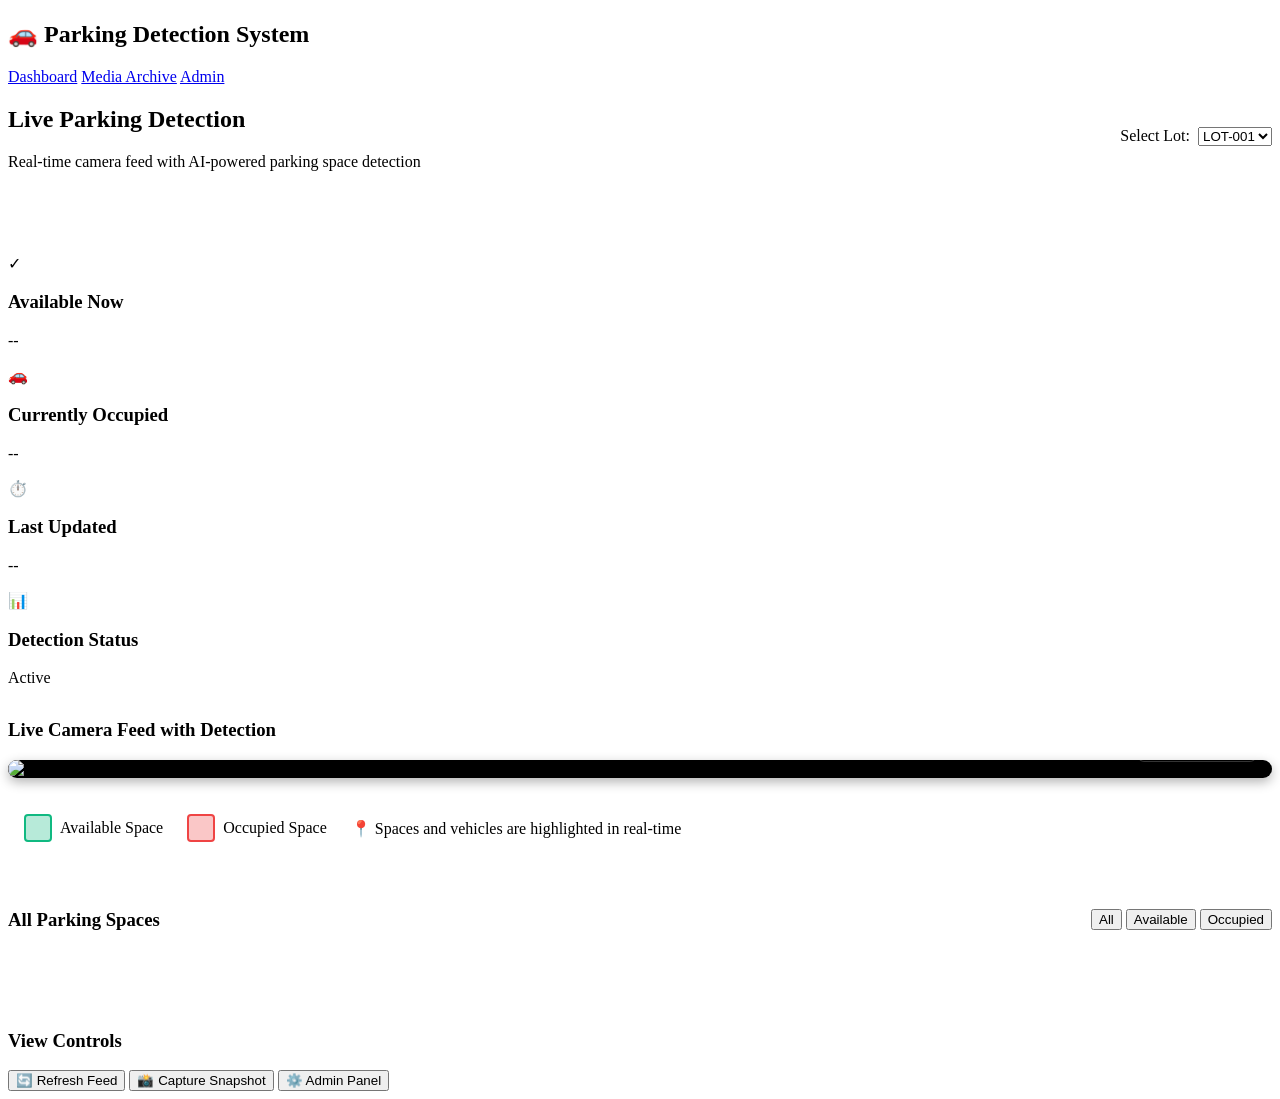
==== commit 547ca206: "Massive Update + New Additions Made setup.py more comprehensive and modular for better scalability. " ====
--- a/flaskweb/templates/index.html
+++ b/flaskweb/templates/index.html
@@ -179,6 +179,7 @@
             <h1>🚗 Parking Detection System</h1>
             <div class="nav-links">
                 <a href="/" class="active">Dashboard</a>
+                <a href="/media-archive">Media Archive</a>
                 <a href="/admin">Admin</a>
             </div>
         </div>
